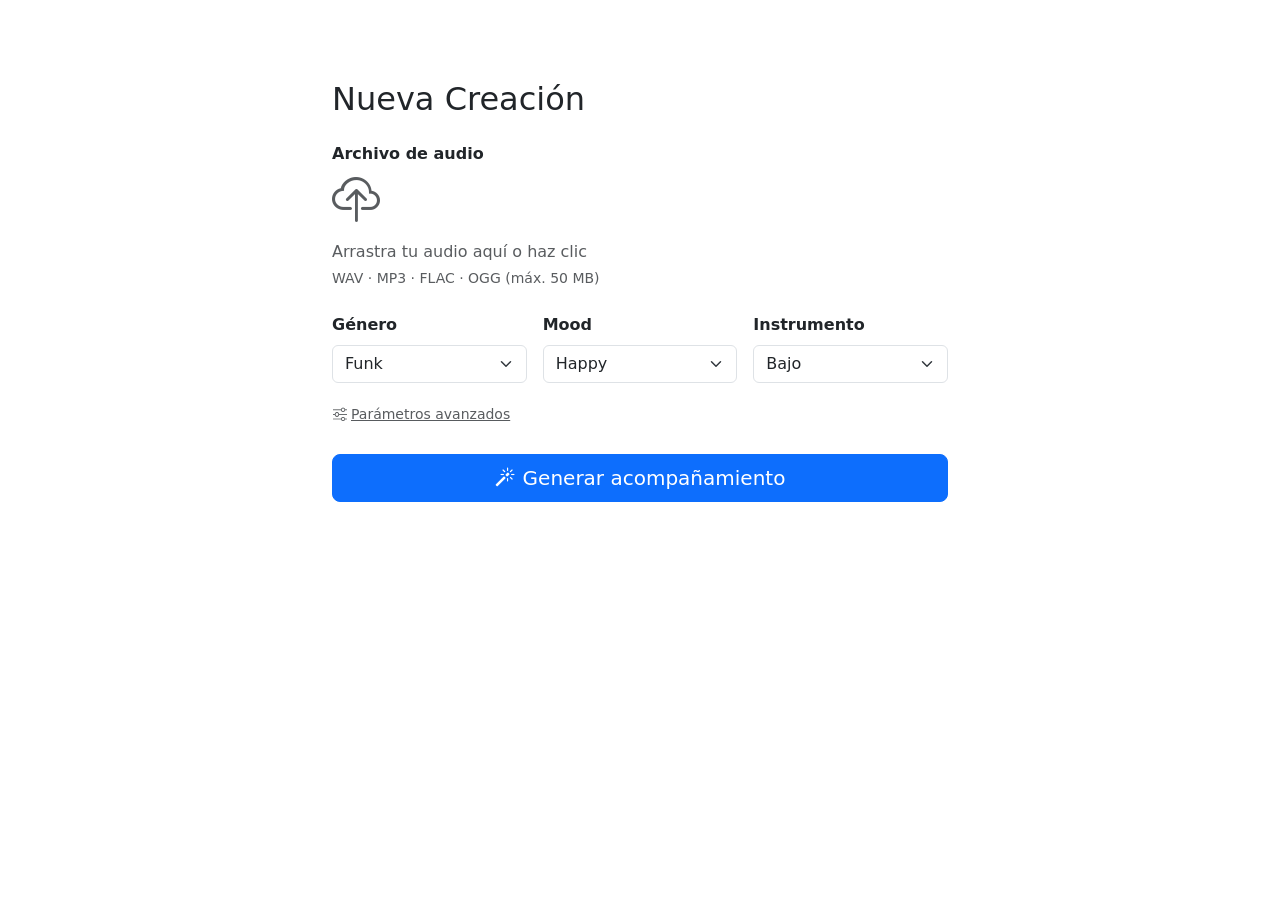
==== frontend/create.html @ 921b702a "feat: API completa con auth JWT, workers Celery y frontend parche para pruebas" ====
<!DOCTYPE html>
<html lang="es">
<head>
  <meta charset="UTF-8" />
  <meta name="viewport" content="width=device-width, initial-scale=1.0" />
  <title>ByteBeat — Nueva Creación</title>
  <link href="https://cdn.jsdelivr.net/npm/bootstrap@5.3.3/dist/css/bootstrap.min.css" rel="stylesheet" />
  <link href="https://cdn.jsdelivr.net/npm/bootstrap-icons@1.11.3/font/bootstrap-icons.min.css" rel="stylesheet" />
  <link rel="stylesheet" href="/static/css/app.css" />
</head>
<body>

  <!-- Navbar -->
  <nav class="navbar navbar-dark bb-navbar px-3">
    <a href="/dashboard.html" class="navbar-brand fw-bold bb-brand">
      <i class="bi bi-arrow-left me-2"></i>ByteBeat
    </a>
    <span class="text-white small" id="navUser"></span>
  </nav>

  <div class="container py-4" style="max-width: 640px;">
    <h2 class="mb-4">Nueva Creación</h2>

    <!-- ── Formulario ── -->
    <form id="createForm" class="bb-create-form">

      <!-- Upload zona -->
      <div class="mb-4">
        <label class="form-label fw-semibold">Archivo de audio</label>
        <div class="bb-drop-zone" id="dropZone">
          <i class="bi bi-cloud-upload display-5 text-muted"></i>
          <p class="mt-2 mb-1 text-muted">Arrastra tu audio aquí o haz clic</p>
          <p class="text-muted small">WAV · MP3 · FLAC · OGG (máx. 50 MB)</p>
          <input type="file" id="audioInput" name="audio" accept=".wav,.mp3,.flac,.ogg" class="d-none" required />
          <div id="fileInfo" class="mt-2 fw-semibold text-primary d-none"></div>
        </div>
      </div>

      <div class="row g-3 mb-3">
        <div class="col-sm-4">
          <label class="form-label fw-semibold">Género</label>
          <select name="genre" class="form-select">
            <option value="FUNK">Funk</option>
            <option value="ROCK">Rock</option>
            <option value="POP">Pop</option>
            <option value="JAZZ">Jazz</option>
            <option value="LATIN">Latin</option>
            <option value="CLASSICAL">Classical</option>
            <option value="ELECTRONIC">Electronic</option>
          </select>
        </div>
        <div class="col-sm-4">
          <label class="form-label fw-semibold">Mood</label>
          <select name="mood" class="form-select">
            <option value="HAPPY">Happy</option>
            <option value="SAD">Sad</option>
            <option value="DARK">Dark</option>
            <option value="RELAXED">Relaxed</option>
            <option value="TENSE">Tense</option>
          </select>
        </div>
        <div class="col-sm-4">
          <label class="form-label fw-semibold">Instrumento</label>
          <select name="instrument" class="form-select">
            <option value="BASS">Bajo</option>
            <option value="PIANO">Piano</option>
            <option value="GUITAR">Guitarra</option>
          </select>
        </div>
      </div>

      <!-- Parámetros avanzados (colapsable) -->
      <div class="mb-4">
        <button type="button" class="btn btn-sm btn-link ps-0 text-muted"
                data-bs-toggle="collapse" data-bs-target="#advancedParams">
          <i class="bi bi-sliders me-1"></i>Parámetros avanzados
        </button>
        <div class="collapse" id="advancedParams">
          <div class="card card-body bg-light mt-2">
            <div class="mb-3">
              <label class="form-label small">
                Temperatura: <strong id="tempVal">0.9</strong>
              </label>
              <input type="range" name="temperature" class="form-range"
                     min="0.5" max="1.5" step="0.1" value="0.9"
                     oninput="document.getElementById('tempVal').textContent=this.value" />
              <div class="d-flex justify-content-between text-muted" style="font-size:.75rem">
                <span>Conservador</span><span>Creativo</span>
              </div>
            </div>
            <div>
              <label class="form-label small">
                Top-p: <strong id="topPVal">0.9</strong>
              </label>
              <input type="range" name="top_p" class="form-range"
                     min="0.5" max="1.0" step="0.05" value="0.9"
                     oninput="document.getElementById('topPVal').textContent=this.value" />
            </div>
          </div>
        </div>
      </div>

      <button type="submit" class="btn btn-primary btn-lg w-100" id="submitBtn">
        <i class="bi bi-magic me-2"></i>Generar acompañamiento
      </button>
    </form>

    <!-- ── Panel de progreso (aparece tras envío) ── -->
    <div id="progressPanel" class="d-none mt-5">
      <h5 class="mb-3">Procesando tu creación…</h5>

      <!-- Steps -->
      <div class="bb-steps mb-4">
        <div class="bb-step" id="step-VALIDATING">
          <div class="bb-step-icon"><i class="bi bi-search"></i></div>
          <span>Validando instrumento (CNN14)</span>
        </div>
        <div class="bb-step" id="step-TRANSCRIBING">
          <div class="bb-step-icon"><i class="bi bi-file-earmark-music"></i></div>
          <span>Transcribiendo a MIDI</span>
        </div>
        <div class="bb-step" id="step-GENERATING">
          <div class="bb-step-icon"><i class="bi bi-cpu"></i></div>
          <span>Generando acompañamiento (~25s)</span>
        </div>
        <div class="bb-step" id="step-COMPLETED">
          <div class="bb-step-icon"><i class="bi bi-check-circle"></i></div>
          <span>Completado</span>
        </div>
      </div>

      <!-- Resultado -->
      <div id="resultBlock" class="d-none">
        <div class="alert alert-success">
          <h6 class="alert-heading">¡Listo! Tu acompañamiento está generado.</h6>
          <div class="d-flex gap-2 mt-2 flex-wrap">
            <a id="midiDownload" href="#" class="btn btn-sm btn-outline-primary" target="_blank">
              <i class="bi bi-file-music me-1"></i>Descargar MIDI
            </a>
            <a id="xmlDownload" href="#" class="btn btn-sm btn-outline-success" target="_blank">
              <i class="bi bi-file-earmark-music me-1"></i>Descargar Partitura
            </a>
          </div>
          <p class="mt-2 mb-0 small text-muted" id="resultStats"></p>
        </div>
        <a href="/dashboard.html" class="btn btn-link">Ver todas mis creaciones</a>
      </div>

      <!-- Error -->
      <div id="errorBlock" class="d-none">
        <div class="alert alert-danger" id="errorMsg"></div>
        <button class="btn btn-outline-secondary" onclick="location.reload()">Intentar de nuevo</button>
      </div>
    </div>
  </div>

  <script src="https://cdn.jsdelivr.net/npm/bootstrap@5.3.3/dist/js/bootstrap.bundle.min.js"></script>
  <script src="/static/js/auth.js"></script>
  <script src="/static/js/api.js"></script>
  <script src="/static/js/create.js"></script>
</body>
</html>
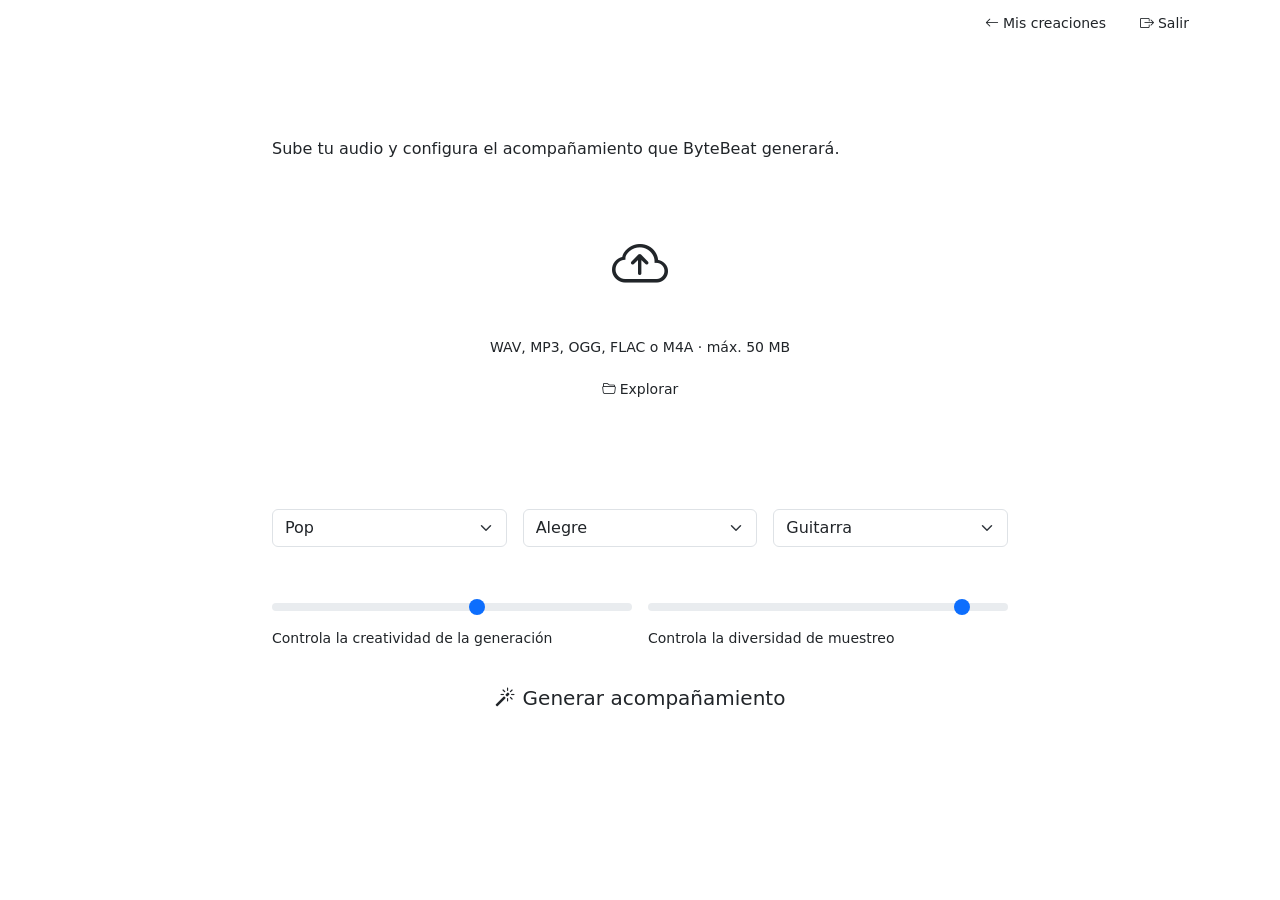
==== commit e188d930: "Se agrega el frontend y se conecta al backend" ====
--- a/frontend/create.html
+++ b/frontend/create.html
@@ -1,160 +1,181 @@
-<!DOCTYPE html>
+<!doctype html>
 <html lang="es">
 <head>
-  <meta charset="UTF-8" />
-  <meta name="viewport" content="width=device-width, initial-scale=1.0" />
-  <title>ByteBeat — Nueva Creación</title>
-  <link href="https://cdn.jsdelivr.net/npm/bootstrap@5.3.3/dist/css/bootstrap.min.css" rel="stylesheet" />
-  <link href="https://cdn.jsdelivr.net/npm/bootstrap-icons@1.11.3/font/bootstrap-icons.min.css" rel="stylesheet" />
-  <link rel="stylesheet" href="/static/css/app.css" />
+  <meta charset="utf-8"/>
+  <meta name="viewport" content="width=device-width, initial-scale=1"/>
+  <title>ByteBeat — Nueva creación</title>
+  <link href="https://cdn.jsdelivr.net/npm/bootstrap@5.3.3/dist/css/bootstrap.min.css" rel="stylesheet" integrity="sha384-QWTKZyjpPEjISv5WaRU9OFeRpok6YctnYmDr5pNlyT2bRjXh0JMhjY6hW+ALEwIH" crossorigin="anonymous"/>
+  <link rel="stylesheet" href="https://cdn.jsdelivr.net/npm/bootstrap-icons@1.11.3/font/bootstrap-icons.min.css"/>
+  <link rel="stylesheet" href="/static/css/app.css"/>
+  <style>
+    .progress-step {
+      display: flex; align-items: center; gap: .5rem;
+      padding: .6rem .85rem;
+      border-radius: .6rem;
+      font-size: .85rem;
+      color: rgba(255,255,255,.45);
+      transition: color .3s;
+    }
+    .progress-step.active { color: var(--wood-amber); }
+    .progress-step.done   { color: #76e2b3; }
+    .step-dot {
+      width: .6rem; height: .6rem;
+      border-radius: 50%;
+      background: currentColor;
+      flex-shrink: 0;
+    }
+    .spinner-wood {
+      width: 1.1rem; height: 1.1rem;
+      border: 2px solid rgba(246,178,107,.3);
+      border-top-color: var(--wood-amber);
+      border-radius: 50%;
+      animation: spin .7s linear infinite;
+      display: inline-block;
+    }
+    @keyframes spin { to { transform: rotate(360deg); } }
+    #statusPanel { display: none; }
+  </style>
 </head>
 <body>
 
-  <!-- Navbar -->
-  <nav class="navbar navbar-dark bb-navbar px-3">
-    <a href="/dashboard.html" class="navbar-brand fw-bold bb-brand">
-      <i class="bi bi-arrow-left me-2"></i>ByteBeat
-    </a>
-    <span class="text-white small" id="navUser"></span>
+  <nav class="navbar navbar-wood navbar-dark sticky-top">
+    <div class="container">
+      <div class="d-flex align-items-center gap-2">
+        <img src="/static/img/logo.png" alt="ByteBeat" height="36" onerror="this.style.display='none'"/>
+        <strong class="text-white fs-5">ByteBeat</strong>
+      </div>
+      <div class="d-flex align-items-center gap-3">
+        <a href="/dashboard.html" class="btn btn-glass btn-sm">
+          <i class="bi bi-arrow-left me-1"></i>Mis creaciones
+        </a>
+        <button class="btn btn-glass btn-sm" id="logoutBtn">
+          <i class="bi bi-box-arrow-right me-1"></i>Salir
+        </button>
+      </div>
+    </div>
   </nav>
 
-  <div class="container py-4" style="max-width: 640px;">
-    <h2 class="mb-4">Nueva Creación</h2>
+  <main class="container py-5" style="max-width:760px;">
+    <h2 class="text-white mb-1">Nueva creación</h2>
+    <p class="text-soft mb-4">Sube tu audio y configura el acompañamiento que ByteBeat generará.</p>
 
-    <!-- ── Formulario ── -->
-    <form id="createForm" class="bb-create-form">
+    <!-- Upload form -->
+    <div id="formPanel">
+      <div id="alertBox" class="d-none mb-3"></div>
 
-      <!-- Upload zona -->
-      <div class="mb-4">
-        <label class="form-label fw-semibold">Archivo de audio</label>
-        <div class="bb-drop-zone" id="dropZone">
-          <i class="bi bi-cloud-upload display-5 text-muted"></i>
-          <p class="mt-2 mb-1 text-muted">Arrastra tu audio aquí o haz clic</p>
-          <p class="text-muted small">WAV · MP3 · FLAC · OGG (máx. 50 MB)</p>
-          <input type="file" id="audioInput" name="audio" accept=".wav,.mp3,.flac,.ogg" class="d-none" required />
-          <div id="fileInfo" class="mt-2 fw-semibold text-primary d-none"></div>
+      <form id="createForm" novalidate>
+
+        <!-- Drop zone -->
+        <div class="upload-zone text-center p-5 mb-4" id="dropZone">
+          <i class="bi bi-cloud-arrow-up display-4 text-amber mb-2 d-block"></i>
+          <p class="text-white mb-1">Arrastra tu archivo de audio aquí</p>
+          <p class="text-soft small mb-3">WAV, MP3, OGG, FLAC o M4A · máx. 50 MB</p>
+          <button type="button" class="btn btn-glass btn-sm px-3" id="browseBtn">
+            <i class="bi bi-folder2-open me-1"></i>Explorar
+          </button>
+          <input type="file" id="audioInput" accept=".wav,.mp3,.ogg,.flac,.m4a" class="d-none" required/>
+          <p id="fileName" class="text-amber small mt-2 mb-0 d-none"></p>
+        </div>
+
+        <div class="row g-3 mb-3">
+          <div class="col-sm-4">
+            <label class="form-label text-white-50">Género</label>
+            <select class="form-select" id="genre">
+              <option value="ROCK">Rock</option>
+              <option value="POP" selected>Pop</option>
+              <option value="FUNK">Funk</option>
+              <option value="JAZZ">Jazz</option>
+              <option value="LATIN">Latín</option>
+              <option value="CLASSICAL">Clásica</option>
+              <option value="ELECTRONIC">Electrónica</option>
+            </select>
+          </div>
+          <div class="col-sm-4">
+            <label class="form-label text-white-50">Mood</label>
+            <select class="form-select" id="mood">
+              <option value="HAPPY" selected>Alegre</option>
+              <option value="SAD">Triste</option>
+              <option value="DARK">Oscuro</option>
+              <option value="RELAXED">Relajado</option>
+              <option value="TENSE">Tenso</option>
+            </select>
+          </div>
+          <div class="col-sm-4">
+            <label class="form-label text-white-50">Instrumento esperado</label>
+            <select class="form-select" id="instrument">
+              <option value="GUITAR" selected>Guitarra</option>
+              <option value="BASS">Bajo</option>
+              <option value="PIANO">Piano</option>
+            </select>
+          </div>
+        </div>
+
+        <div class="row g-3 mb-4">
+          <div class="col-sm-6">
+            <label class="form-label text-white-50 d-flex justify-content-between">
+              Temperatura <span id="tempVal" class="text-amber">0.9</span>
+            </label>
+            <input type="range" class="form-range" id="temperature" min="0.1" max="1.5" step="0.05" value="0.9"/>
+            <small class="text-soft">Controla la creatividad de la generación</small>
+          </div>
+          <div class="col-sm-6">
+            <label class="form-label text-white-50 d-flex justify-content-between">
+              Top-p <span id="topPVal" class="text-amber">0.9</span>
+            </label>
+            <input type="range" class="form-range" id="topP" min="0.1" max="1.0" step="0.05" value="0.9"/>
+            <small class="text-soft">Controla la diversidad de muestreo</small>
+          </div>
+        </div>
+
+        <button class="btn btn-wood w-100 py-2 fs-5" type="submit" id="submitBtn">
+          <i class="bi bi-magic me-2"></i>Generar acompañamiento
+        </button>
+      </form>
+    </div>
+
+    <!-- Status panel (shown after submit) -->
+    <div id="statusPanel" class="card card-glass p-4 p-md-5 text-center">
+      <h4 class="text-white mb-4">Procesando tu audio…</h4>
+
+      <div class="d-flex flex-column align-items-start gap-1 mx-auto mb-4" style="max-width:300px;">
+        <div class="progress-step" id="step-validating">
+          <span class="step-dot"></span>Validando instrumento (CNN14)
+        </div>
+        <div class="progress-step" id="step-transcribing">
+          <span class="step-dot"></span>Transcribiendo a MIDI
+        </div>
+        <div class="progress-step" id="step-generating">
+          <span class="step-dot"></span>Generando acompañamiento
+        </div>
+        <div class="progress-step" id="step-completed">
+          <span class="step-dot"></span>Completado
         </div>
       </div>
 
-      <div class="row g-3 mb-3">
-        <div class="col-sm-4">
-          <label class="form-label fw-semibold">Género</label>
-          <select name="genre" class="form-select">
-            <option value="FUNK">Funk</option>
-            <option value="ROCK">Rock</option>
-            <option value="POP">Pop</option>
-            <option value="JAZZ">Jazz</option>
-            <option value="LATIN">Latin</option>
-            <option value="CLASSICAL">Classical</option>
-            <option value="ELECTRONIC">Electronic</option>
-          </select>
+      <p class="text-soft small mb-4" id="statusMsg">Este proceso puede tardar unos minutos.</p>
+
+      <div id="resultLinks" class="d-none">
+        <div class="d-flex justify-content-center gap-3 flex-wrap">
+          <a id="midiLink" href="#" class="btn btn-glass btn-sm d-none">
+            <i class="bi bi-file-music me-1"></i>Descargar MIDI
+          </a>
+          <a id="xmlLink" href="#" class="btn btn-glass btn-sm d-none">
+            <i class="bi bi-file-earmark-code me-1"></i>Descargar MusicXML
+          </a>
         </div>
-        <div class="col-sm-4">
-          <label class="form-label fw-semibold">Mood</label>
-          <select name="mood" class="form-select">
-            <option value="HAPPY">Happy</option>
-            <option value="SAD">Sad</option>
-            <option value="DARK">Dark</option>
-            <option value="RELAXED">Relaxed</option>
-            <option value="TENSE">Tense</option>
-          </select>
-        </div>
-        <div class="col-sm-4">
-          <label class="form-label fw-semibold">Instrumento</label>
-          <select name="instrument" class="form-select">
-            <option value="BASS">Bajo</option>
-            <option value="PIANO">Piano</option>
-            <option value="GUITAR">Guitarra</option>
-          </select>
+        <div class="mt-4">
+          <a href="/dashboard.html" class="btn btn-wood px-5">Ver mis creaciones</a>
         </div>
       </div>
 
-      <!-- Parámetros avanzados (colapsable) -->
-      <div class="mb-4">
-        <button type="button" class="btn btn-sm btn-link ps-0 text-muted"
-                data-bs-toggle="collapse" data-bs-target="#advancedParams">
-          <i class="bi bi-sliders me-1"></i>Parámetros avanzados
-        </button>
-        <div class="collapse" id="advancedParams">
-          <div class="card card-body bg-light mt-2">
-            <div class="mb-3">
-              <label class="form-label small">
-                Temperatura: <strong id="tempVal">0.9</strong>
-              </label>
-              <input type="range" name="temperature" class="form-range"
-                     min="0.5" max="1.5" step="0.1" value="0.9"
-                     oninput="document.getElementById('tempVal').textContent=this.value" />
-              <div class="d-flex justify-content-between text-muted" style="font-size:.75rem">
-                <span>Conservador</span><span>Creativo</span>
-              </div>
-            </div>
-            <div>
-              <label class="form-label small">
-                Top-p: <strong id="topPVal">0.9</strong>
-              </label>
-              <input type="range" name="top_p" class="form-range"
-                     min="0.5" max="1.0" step="0.05" value="0.9"
-                     oninput="document.getElementById('topPVal').textContent=this.value" />
-            </div>
-          </div>
-        </div>
-      </div>
-
-      <button type="submit" class="btn btn-primary btn-lg w-100" id="submitBtn">
-        <i class="bi bi-magic me-2"></i>Generar acompañamiento
-      </button>
-    </form>
-
-    <!-- ── Panel de progreso (aparece tras envío) ── -->
-    <div id="progressPanel" class="d-none mt-5">
-      <h5 class="mb-3">Procesando tu creación…</h5>
-
-      <!-- Steps -->
-      <div class="bb-steps mb-4">
-        <div class="bb-step" id="step-VALIDATING">
-          <div class="bb-step-icon"><i class="bi bi-search"></i></div>
-          <span>Validando instrumento (CNN14)</span>
-        </div>
-        <div class="bb-step" id="step-TRANSCRIBING">
-          <div class="bb-step-icon"><i class="bi bi-file-earmark-music"></i></div>
-          <span>Transcribiendo a MIDI</span>
-        </div>
-        <div class="bb-step" id="step-GENERATING">
-          <div class="bb-step-icon"><i class="bi bi-cpu"></i></div>
-          <span>Generando acompañamiento (~25s)</span>
-        </div>
-        <div class="bb-step" id="step-COMPLETED">
-          <div class="bb-step-icon"><i class="bi bi-check-circle"></i></div>
-          <span>Completado</span>
-        </div>
-      </div>
-
-      <!-- Resultado -->
-      <div id="resultBlock" class="d-none">
-        <div class="alert alert-success">
-          <h6 class="alert-heading">¡Listo! Tu acompañamiento está generado.</h6>
-          <div class="d-flex gap-2 mt-2 flex-wrap">
-            <a id="midiDownload" href="#" class="btn btn-sm btn-outline-primary" target="_blank">
-              <i class="bi bi-file-music me-1"></i>Descargar MIDI
-            </a>
-            <a id="xmlDownload" href="#" class="btn btn-sm btn-outline-success" target="_blank">
-              <i class="bi bi-file-earmark-music me-1"></i>Descargar Partitura
-            </a>
-          </div>
-          <p class="mt-2 mb-0 small text-muted" id="resultStats"></p>
-        </div>
-        <a href="/dashboard.html" class="btn btn-link">Ver todas mis creaciones</a>
-      </div>
-
-      <!-- Error -->
-      <div id="errorBlock" class="d-none">
+      <div id="errorPanel" class="d-none">
         <div class="alert alert-danger" id="errorMsg"></div>
-        <button class="btn btn-outline-secondary" onclick="location.reload()">Intentar de nuevo</button>
+        <button class="btn btn-glass" onclick="location.reload()">Intentar de nuevo</button>
       </div>
     </div>
-  </div>
+  </main>
 
-  <script src="https://cdn.jsdelivr.net/npm/bootstrap@5.3.3/dist/js/bootstrap.bundle.min.js"></script>
+  <script src="https://cdn.jsdelivr.net/npm/bootstrap@5.3.3/dist/js/bootstrap.bundle.min.js" integrity="sha384-YvpcrYf0tY3lHB60NNkmXc5s9fDVZLESaAA55NDzOxhy9GkcIdslK1eN7N6jIeHz" crossorigin="anonymous"></script>
   <script src="/static/js/auth.js"></script>
   <script src="/static/js/api.js"></script>
   <script src="/static/js/create.js"></script>
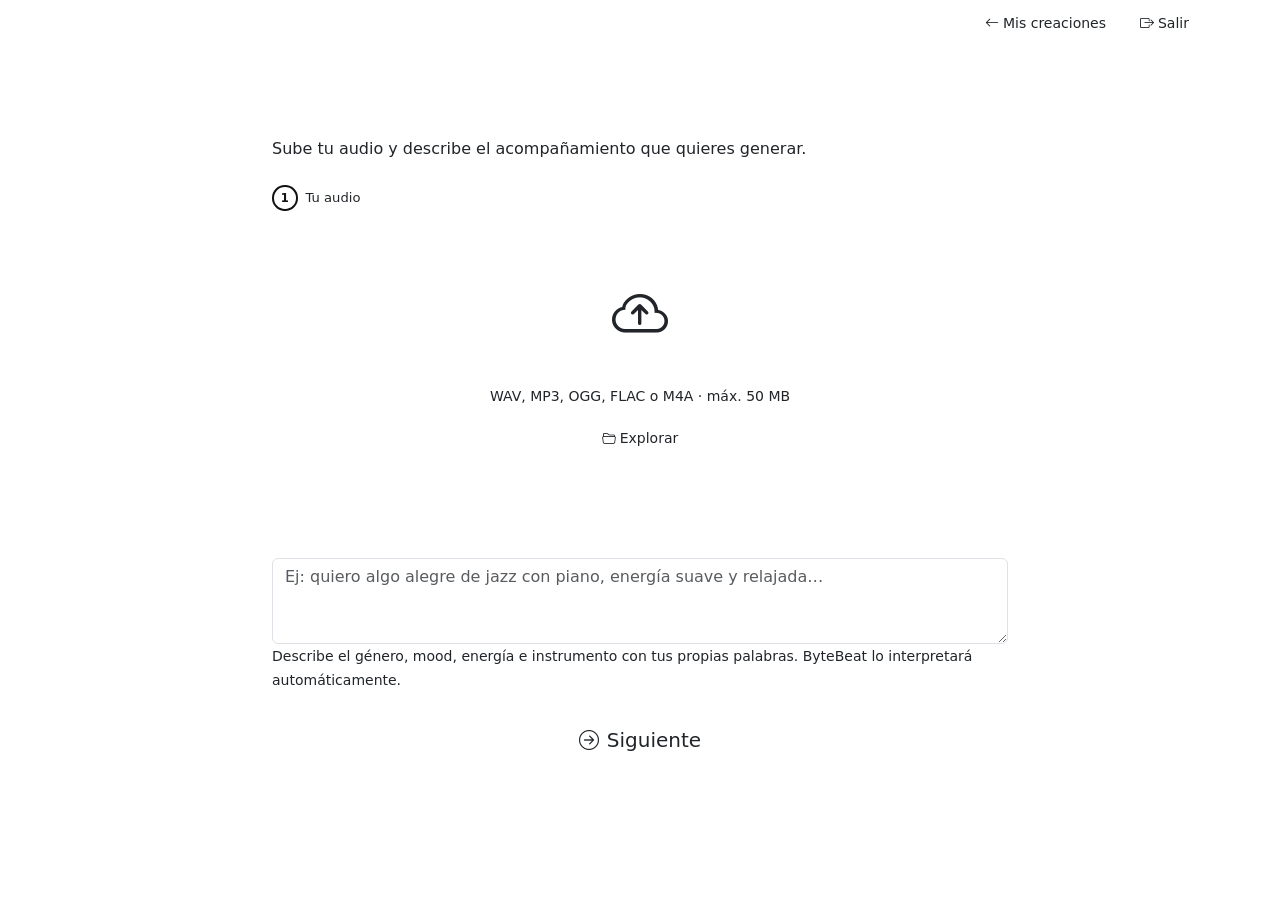
==== commit 6ac9ddbf: "feat: ByteBeat - plataforma web completa con simulación de generación" ====
--- a/frontend/create.html
+++ b/frontend/create.html
@@ -8,32 +8,100 @@
   <link rel="stylesheet" href="https://cdn.jsdelivr.net/npm/bootstrap-icons@1.11.3/font/bootstrap-icons.min.css"/>
   <link rel="stylesheet" href="/static/css/app.css"/>
   <style>
+    /* ── Wizard steps indicator ── */
+    .wizard-steps {
+      display: flex;
+      align-items: center;
+      gap: 0;
+      margin-bottom: 2rem;
+    }
+    .wz-step {
+      display: flex;
+      align-items: center;
+      gap: .5rem;
+      font-size: .82rem;
+      color: rgba(255,255,255,.35);
+      flex-shrink: 0;
+    }
+    .wz-step.active { color: var(--wood-amber); }
+    .wz-step.done   { color: #76e2b3; }
+    .wz-dot {
+      width: 1.6rem; height: 1.6rem;
+      border-radius: 50%;
+      border: 2px solid currentColor;
+      display: flex; align-items: center; justify-content: center;
+      font-size: .72rem; font-weight: 700;
+      flex-shrink: 0;
+    }
+    .wz-step.done .wz-dot { background: #76e2b3; border-color: #76e2b3; color: #111; }
+    .wz-step.active .wz-dot { background: var(--wood-amber); border-color: var(--wood-amber); color: #111; }
+    .wz-line {
+      flex: 1;
+      height: 1px;
+      background: rgba(255,255,255,.12);
+      margin: 0 .6rem;
+    }
+
+    /* ── Pill selectors (energy / instrument) ── */
+    .pill-group { display: flex; gap: .5rem; flex-wrap: wrap; }
+    .pill-opt {
+      padding: .35rem .9rem;
+      border-radius: 2rem;
+      border: 1.5px solid rgba(255,255,255,.15);
+      color: rgba(255,255,255,.55);
+      cursor: pointer;
+      font-size: .83rem;
+      transition: all .2s;
+      user-select: none;
+    }
+    .pill-opt:hover { border-color: rgba(246,178,107,.45); color: rgba(255,255,255,.85); }
+    .pill-opt.selected {
+      border-color: var(--wood-amber);
+      background: rgba(246,178,107,.15);
+      color: var(--wood-amber);
+      font-weight: 600;
+    }
+
+    /* ── Confidence badge ── */
+    .conf-badge {
+      display: inline-flex; align-items: center; gap: .4rem;
+      padding: .3rem .75rem; border-radius: 2rem;
+      font-size: .78rem; font-weight: 600;
+    }
+    .conf-high { background: rgba(118,226,179,.12); color: #76e2b3; border: 1px solid rgba(118,226,179,.3); }
+    .conf-med  { background: rgba(246,178,107,.12); color: var(--wood-amber); border: 1px solid rgba(246,178,107,.3); }
+    .conf-low  { background: rgba(255,90,90,.1);    color: #ff7070; border: 1px solid rgba(255,90,90,.25); }
+
+    /* ── Detected tag next to label ── */
+    .detect-tag {
+      font-size: .68rem; font-weight: 600; text-transform: uppercase;
+      padding: .1rem .45rem; border-radius: .3rem; margin-left: .4rem;
+      vertical-align: middle;
+    }
+    .detect-tag.yes { background: rgba(118,226,179,.18); color: #76e2b3; }
+    .detect-tag.no  { background: rgba(255,255,255,.07); color: rgba(255,255,255,.35); }
+
+    /* ── Progress steps ── */
     .progress-step {
       display: flex; align-items: center; gap: .5rem;
-      padding: .6rem .85rem;
-      border-radius: .6rem;
-      font-size: .85rem;
-      color: rgba(255,255,255,.45);
-      transition: color .3s;
+      padding: .6rem .85rem; border-radius: .6rem;
+      font-size: .85rem; color: rgba(255,255,255,.45); transition: color .3s;
     }
     .progress-step.active { color: var(--wood-amber); }
     .progress-step.done   { color: #76e2b3; }
     .step-dot {
-      width: .6rem; height: .6rem;
-      border-radius: 50%;
-      background: currentColor;
-      flex-shrink: 0;
+      width: .6rem; height: .6rem; border-radius: 50%;
+      background: currentColor; flex-shrink: 0;
     }
     .spinner-wood {
       width: 1.1rem; height: 1.1rem;
       border: 2px solid rgba(246,178,107,.3);
       border-top-color: var(--wood-amber);
-      border-radius: 50%;
-      animation: spin .7s linear infinite;
-      display: inline-block;
+      border-radius: 50%; animation: spin .7s linear infinite; display: inline-block;
     }
     @keyframes spin { to { transform: rotate(360deg); } }
-    #statusPanel { display: none; }
+
+    #panel-step2, #statusPanel { display: none; }
   </style>
 </head>
 <body>
@@ -57,83 +125,164 @@
 
   <main class="container py-5" style="max-width:760px;">
     <h2 class="text-white mb-1">Nueva creación</h2>
-    <p class="text-soft mb-4">Sube tu audio y configura el acompañamiento que ByteBeat generará.</p>
-
-    <!-- Upload form -->
-    <div id="formPanel">
+    <p class="text-soft mb-4">Sube tu audio y describe el acompañamiento que quieres generar.</p>
+
+    <!-- Wizard indicator -->
+    <div class="wizard-steps mb-4" id="wizardSteps">
+      <div class="wz-step active" id="wz1">
+        <div class="wz-dot">1</div>
+        <span>Tu audio</span>
+      </div>
+      <div class="wz-line"></div>
+      <div class="wz-step" id="wz2">
+        <div class="wz-dot">2</div>
+        <span>Personalización</span>
+      </div>
+      <div class="wz-line"></div>
+      <div class="wz-step" id="wz3">
+        <div class="wz-dot">3</div>
+        <span>Generando</span>
+      </div>
+    </div>
+
+    <!-- ── STEP 1: Audio + prompt ── -->
+    <div id="panel-step1">
       <div id="alertBox" class="d-none mb-3"></div>
 
-      <form id="createForm" novalidate>
-
-        <!-- Drop zone -->
-        <div class="upload-zone text-center p-5 mb-4" id="dropZone">
-          <i class="bi bi-cloud-arrow-up display-4 text-amber mb-2 d-block"></i>
-          <p class="text-white mb-1">Arrastra tu archivo de audio aquí</p>
-          <p class="text-soft small mb-3">WAV, MP3, OGG, FLAC o M4A · máx. 50 MB</p>
-          <button type="button" class="btn btn-glass btn-sm px-3" id="browseBtn">
-            <i class="bi bi-folder2-open me-1"></i>Explorar
-          </button>
-          <input type="file" id="audioInput" accept=".wav,.mp3,.ogg,.flac,.m4a" class="d-none" required/>
-          <p id="fileName" class="text-amber small mt-2 mb-0 d-none"></p>
-        </div>
-
-        <div class="row g-3 mb-3">
-          <div class="col-sm-4">
-            <label class="form-label text-white-50">Género</label>
-            <select class="form-select" id="genre">
-              <option value="ROCK">Rock</option>
-              <option value="POP" selected>Pop</option>
-              <option value="FUNK">Funk</option>
-              <option value="JAZZ">Jazz</option>
-              <option value="LATIN">Latín</option>
-              <option value="CLASSICAL">Clásica</option>
-              <option value="ELECTRONIC">Electrónica</option>
-            </select>
-          </div>
-          <div class="col-sm-4">
-            <label class="form-label text-white-50">Mood</label>
-            <select class="form-select" id="mood">
-              <option value="HAPPY" selected>Alegre</option>
-              <option value="SAD">Triste</option>
-              <option value="DARK">Oscuro</option>
-              <option value="RELAXED">Relajado</option>
-              <option value="TENSE">Tenso</option>
-            </select>
-          </div>
-          <div class="col-sm-4">
-            <label class="form-label text-white-50">Instrumento esperado</label>
-            <select class="form-select" id="instrument">
-              <option value="GUITAR" selected>Guitarra</option>
-              <option value="BASS">Bajo</option>
-              <option value="PIANO">Piano</option>
-            </select>
-          </div>
-        </div>
-
-        <div class="row g-3 mb-4">
-          <div class="col-sm-6">
-            <label class="form-label text-white-50 d-flex justify-content-between">
-              Temperatura <span id="tempVal" class="text-amber">0.9</span>
-            </label>
-            <input type="range" class="form-range" id="temperature" min="0.1" max="1.5" step="0.05" value="0.9"/>
-            <small class="text-soft">Controla la creatividad de la generación</small>
-          </div>
-          <div class="col-sm-6">
-            <label class="form-label text-white-50 d-flex justify-content-between">
-              Top-p <span id="topPVal" class="text-amber">0.9</span>
-            </label>
-            <input type="range" class="form-range" id="topP" min="0.1" max="1.0" step="0.05" value="0.9"/>
-            <small class="text-soft">Controla la diversidad de muestreo</small>
-          </div>
-        </div>
-
-        <button class="btn btn-wood w-100 py-2 fs-5" type="submit" id="submitBtn">
+      <!-- Drop zone -->
+      <div class="upload-zone text-center p-5 mb-4" id="dropZone">
+        <i class="bi bi-cloud-arrow-up display-4 text-amber mb-2 d-block"></i>
+        <p class="text-white mb-1">Arrastra tu archivo de audio aquí</p>
+        <p class="text-soft small mb-3">WAV, MP3, OGG, FLAC o M4A · máx. 50 MB</p>
+        <button type="button" class="btn btn-glass btn-sm px-3" id="browseBtn">
+          <i class="bi bi-folder2-open me-1"></i>Explorar
+        </button>
+        <input type="file" id="audioInput" accept=".wav,.mp3,.ogg,.flac,.m4a" class="d-none"/>
+        <p id="fileName" class="text-amber small mt-2 mb-0 d-none"></p>
+      </div>
+
+      <!-- Prompt -->
+      <div class="mb-4">
+        <label class="form-label text-white">
+          Describe el estilo que quieres
+          <span class="text-soft" style="font-weight:400;"> — opcional, pero recomendado</span>
+        </label>
+        <textarea
+          id="promptInput"
+          class="form-control"
+          rows="3"
+          placeholder="Ej: quiero algo alegre de jazz con piano, energía suave y relajada…"
+          style="resize:vertical;"
+        ></textarea>
+        <small class="text-soft">
+          Describe el género, mood, energía e instrumento con tus propias palabras.
+          ByteBeat lo interpretará automáticamente.
+        </small>
+      </div>
+
+      <button class="btn btn-wood w-100 py-2 fs-5" id="nextBtn">
+        <i class="bi bi-arrow-right-circle me-2"></i>Siguiente
+      </button>
+    </div>
+
+    <!-- ── STEP 2: Review params ── -->
+    <div id="panel-step2">
+
+      <!-- Confidence feedback -->
+      <div id="confPanel" class="d-flex align-items-center gap-2 mb-4">
+        <span id="confBadge" class="conf-badge"></span>
+        <span id="confMsg" class="text-soft small"></span>
+      </div>
+
+      <div id="alertBox2" class="d-none mb-3"></div>
+
+      <!-- Genre + Mood (selects) -->
+      <div class="row g-3 mb-3">
+        <div class="col-sm-6">
+          <label class="form-label text-white-50">
+            Género
+            <span id="tag-genre" class="detect-tag no">auto</span>
+          </label>
+          <select class="form-select" id="genre">
+            <option value="ROCK">Rock</option>
+            <option value="POP" selected>Pop</option>
+            <option value="FUNK">Funk</option>
+            <option value="JAZZ">Jazz</option>
+            <option value="LATIN">Latín</option>
+            <option value="CLASSICAL">Clásica</option>
+            <option value="ELECTRONIC">Electrónica</option>
+          </select>
+        </div>
+        <div class="col-sm-6">
+          <label class="form-label text-white-50">
+            Mood
+            <span id="tag-mood" class="detect-tag no">auto</span>
+          </label>
+          <select class="form-select" id="mood">
+            <option value="HAPPY" selected>Alegre</option>
+            <option value="SAD">Triste</option>
+            <option value="DARK">Oscuro</option>
+            <option value="RELAXED">Relajado</option>
+            <option value="TENSE">Tenso</option>
+          </select>
+        </div>
+      </div>
+
+      <!-- Energy (pills) -->
+      <div class="mb-3">
+        <label class="form-label text-white-50">
+          Energía
+          <span id="tag-energy" class="detect-tag no">auto</span>
+        </label>
+        <div class="pill-group" id="energyPills">
+          <div class="pill-opt" data-val="LOW">Baja</div>
+          <div class="pill-opt selected" data-val="MED">Media</div>
+          <div class="pill-opt" data-val="HIGH">Alta</div>
+        </div>
+      </div>
+
+      <!-- Instrument (pills) -->
+      <div class="mb-4">
+        <label class="form-label text-white-50">
+          Instrumento esperado
+          <span id="tag-instrument" class="detect-tag no">auto</span>
+        </label>
+        <div class="pill-group" id="instrumentPills">
+          <div class="pill-opt selected" data-val="GUITAR">Guitarra</div>
+          <div class="pill-opt" data-val="BASS">Bajo</div>
+          <div class="pill-opt" data-val="PIANO">Piano</div>
+        </div>
+      </div>
+
+      <!-- Sliders -->
+      <div class="row g-3 mb-4">
+        <div class="col-sm-6">
+          <label class="form-label text-white-50 d-flex justify-content-between">
+            Temperatura <span id="tempVal" class="text-amber">0.9</span>
+          </label>
+          <input type="range" class="form-range" id="temperature" min="0.1" max="1.5" step="0.05" value="0.9"/>
+          <small class="text-soft">Controla la creatividad de la generación</small>
+        </div>
+        <div class="col-sm-6">
+          <label class="form-label text-white-50 d-flex justify-content-between">
+            Top-p <span id="topPVal" class="text-amber">0.9</span>
+          </label>
+          <input type="range" class="form-range" id="topP" min="0.1" max="1.0" step="0.05" value="0.9"/>
+          <small class="text-soft">Controla la diversidad de muestreo</small>
+        </div>
+      </div>
+
+      <div class="d-flex gap-2">
+        <button class="btn btn-glass px-4" id="backBtn">
+          <i class="bi bi-arrow-left me-1"></i>Anterior
+        </button>
+        <button class="btn btn-wood flex-fill py-2 fs-5" id="submitBtn">
           <i class="bi bi-magic me-2"></i>Generar acompañamiento
         </button>
-      </form>
-    </div>
-
-    <!-- Status panel (shown after submit) -->
+      </div>
+    </div>
+
+    <!-- ── STEP 3: Status ── -->
     <div id="statusPanel" class="card card-glass p-4 p-md-5 text-center">
       <h4 class="text-white mb-4">Procesando tu audio…</h4>
 
@@ -173,6 +322,7 @@
         <button class="btn btn-glass" onclick="location.reload()">Intentar de nuevo</button>
       </div>
     </div>
+
   </main>
 
   <script src="https://cdn.jsdelivr.net/npm/bootstrap@5.3.3/dist/js/bootstrap.bundle.min.js" integrity="sha384-YvpcrYf0tY3lHB60NNkmXc5s9fDVZLESaAA55NDzOxhy9GkcIdslK1eN7N6jIeHz" crossorigin="anonymous"></script>
